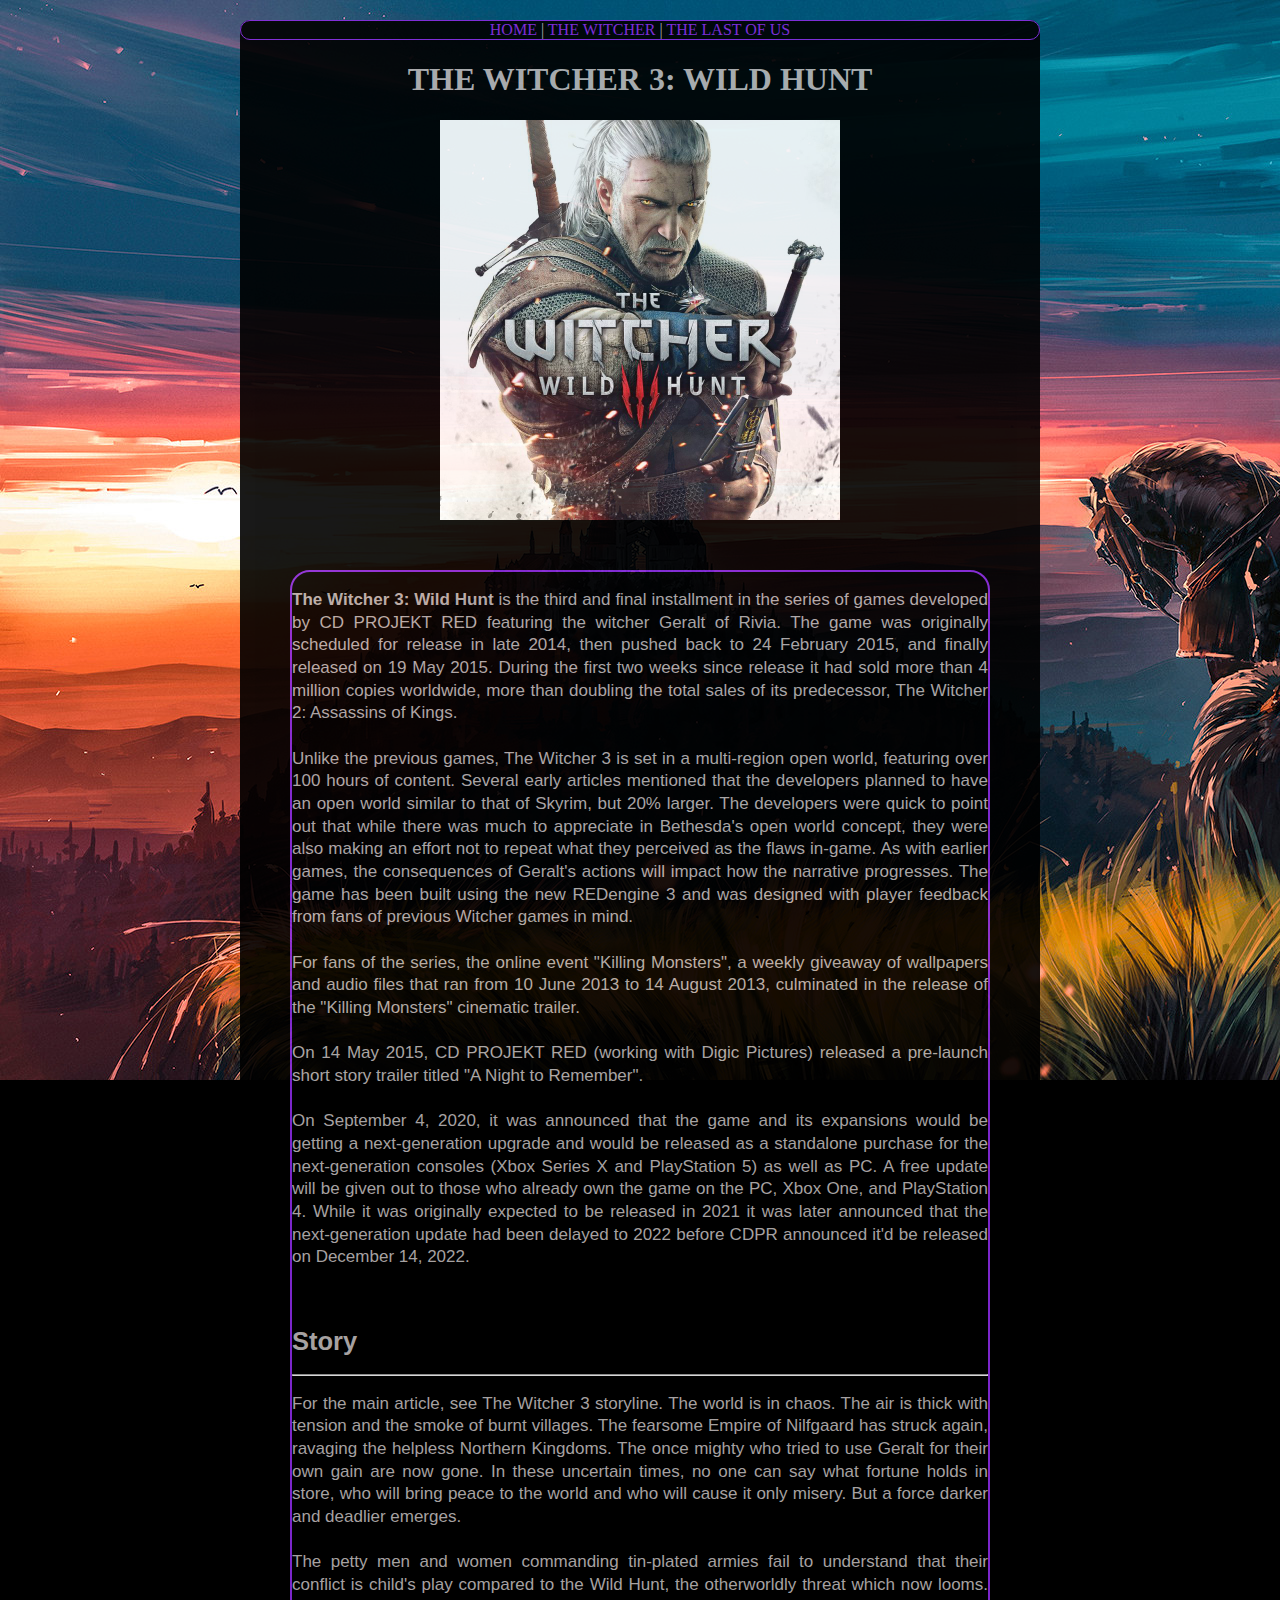
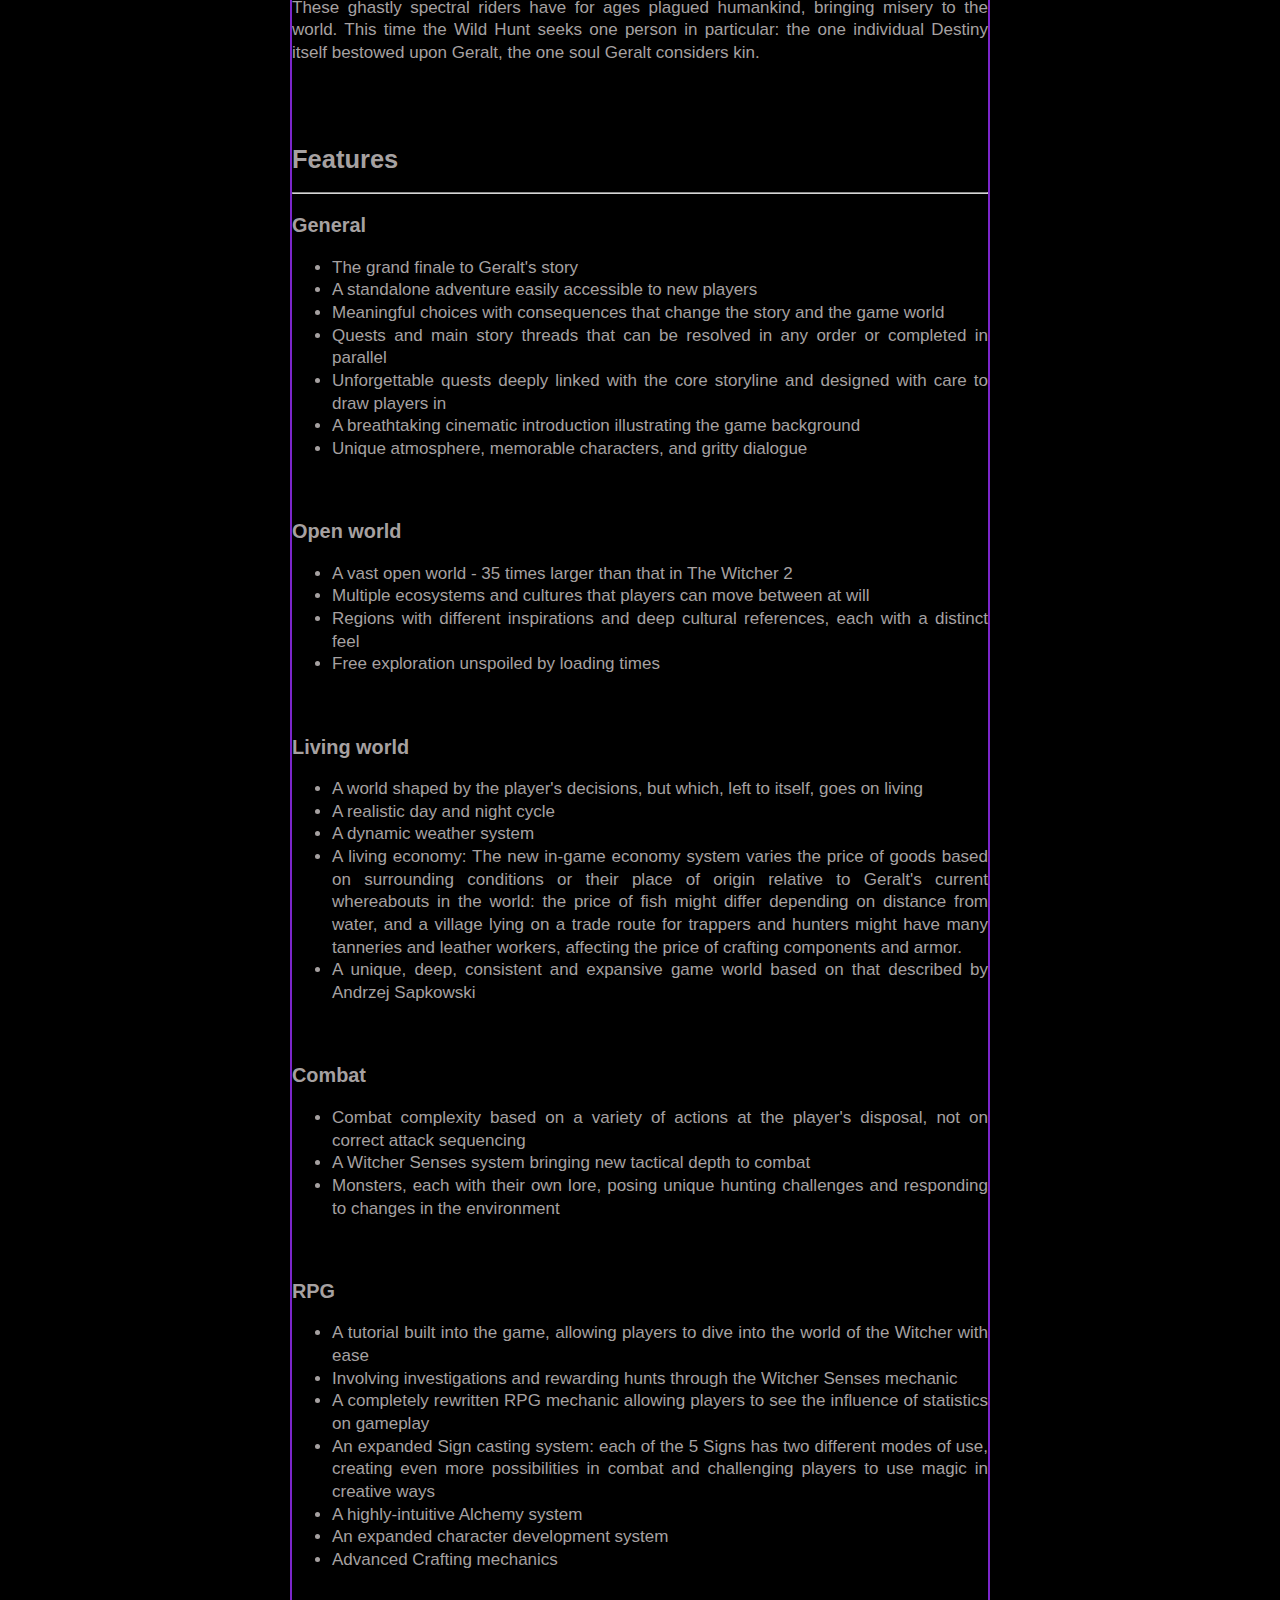
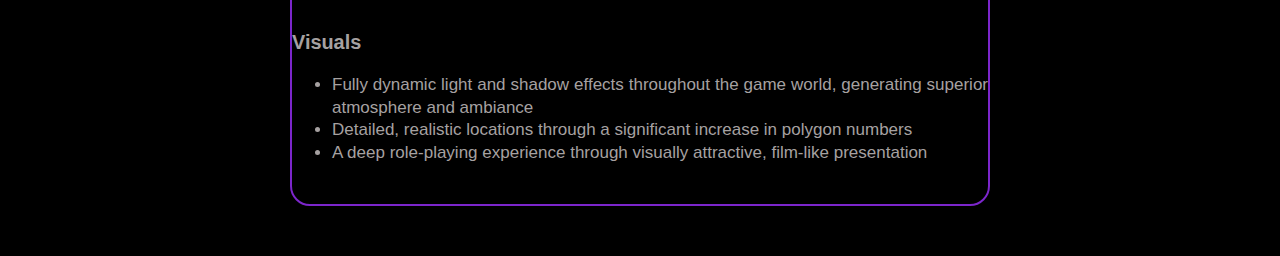
==== the-witcher-3.html @ 98abf648 "'-'" ====
<!DOCTYPE html>
<html lang="en">

<head>
    <link rel="stylesheet" href="style.css">
    <script src="script.js"></script>
    <meta charset="UTF-8">
    <meta http-equiv="X-UA-Compatible" content="IE=edge">
    <meta name="viewport" content="width=device-width, initial-scale=1.0">
    <title>Melhores Jogos</title>
</head>

<body class="the-witcher-page">
    <div class="div-principal">
        <div class="menuDiv">
            <a class="menu" href="index.html">HOME</a> |
            <a class="menu" href="the-witcher-3.html">THE WITCHER</a> |
            <a class="menu" href="the-witcher-3.html">THE LAST OF US</a>
        </div>

        <h1 class="titulo1">THE WITCHER 3: WILD HUNT</h1>
        <img class="img-principal" src="img/img-01-the-witcher-3.jfif" title="The Witcher 3">

        <div class="container-texto-the-witcher">
            <p>
                <b>The Witcher 3: Wild Hunt</b> is the third and final installment in the series of games developed by
                CD PROJEKT RED
                featuring the witcher Geralt of Rivia. The game was originally scheduled for release in late 2014, then
                pushed
                back to 24 February 2015, and finally released on 19 May 2015. During the first two weeks since release
                it
                had sold more than 4 million copies worldwide, more than doubling the total sales of its predecessor,
                The
                Witcher 2: Assassins of Kings.
                <br><br>
                Unlike the previous games, The Witcher 3 is set in a multi-region open world, featuring over 100 hours
                of
                content. Several early articles mentioned that the developers planned to have an open world similar to
                that
                of Skyrim, but 20% larger. The developers were quick to point out that while there was much to
                appreciate
                in Bethesda's open world concept, they were also making an effort not to repeat what they perceived as
                the flaws
                in-game. As with earlier games, the consequences of Geralt's actions will impact how the narrative
                progresses.
                The game has been built using the new REDengine 3 and was designed with player feedback from fans of
                previous
                Witcher games in mind.
                <br><br>
                For fans of the series, the online event "Killing Monsters", a weekly giveaway of wallpapers and audio
                files
                that ran from 10 June 2013 to 14 August 2013, culminated in the release of the "Killing Monsters"
                cinematic
                trailer.
                <br><br>
                On 14 May 2015, CD PROJEKT RED (working with Digic Pictures) released a pre-launch short story trailer
                titled "A
                Night to Remember".
                <br><br>
                On September 4, 2020, it was announced that the game and its expansions would be getting a
                next-generation
                upgrade and would be released as a standalone purchase for the next-generation consoles (Xbox Series X
                and
                PlayStation 5) as well as PC. A free update will be given out to those who already own the game on the
                PC, Xbox
                One, and PlayStation 4. While it was originally expected to be released in 2021 it was later announced
                that the next-generation update had been delayed to 2022 before CDPR announced it'd be released on
                December
                14, 2022.
            </p>
            <br>
            <h2>Story</h2>
            <hr>
            <p>
                For the main article, see The Witcher 3 storyline.
                The world is in chaos. The air is thick with tension and the smoke of burnt villages. The fearsome
                Empire of
                Nilfgaard has struck again, ravaging the helpless Northern Kingdoms. The once mighty who tried to use
                Geralt for
                their own gain are now gone. In these uncertain times, no one can say what fortune holds in store, who
                will bring
                peace to the world and who will cause it only misery. But a force darker and deadlier emerges.
                <br><br>
                The petty men and women commanding tin-plated armies fail to understand that their conflict is child's
                play compared
                to the Wild Hunt, the otherworldly threat which now looms. These ghastly spectral riders have for ages
                plagued
                humankind, bringing misery to the world. This time the Wild Hunt seeks one person in particular: the one
                individual
                Destiny itself bestowed upon Geralt, the one soul Geralt considers kin.
            </p>
            <br><br>
            <h2>Features</h2>
            <hr>
            <h3>General</h3>
            <ul>
                <li>The grand finale to Geralt's story</li>
                <li>A standalone adventure easily accessible to new players</li>
                <li>Meaningful choices with consequences that change the story and the game world</li>
                <li>Quests and main story threads that can be resolved in any order or completed in parallel</li>
                <li>Unforgettable quests deeply linked with the core storyline and designed with care to draw players in</li>
                <li>A breathtaking cinematic introduction illustrating the game background</li>
                <li>Unique atmosphere, memorable characters, and gritty dialogue</li>
            </ul>
            <br>
            <h3>Open world</h3>
            <ul>
                <li>A vast open world - 35 times larger than that in The Witcher 2</li>
                <li>Multiple ecosystems and cultures that players can move between at will</li>
                <li>Regions with different inspirations and deep cultural references, each with a distinct feel</li>
                <li>Free exploration unspoiled by loading times</li>
            </ul>
            <br>
            <h3>Living world</h3>       
            <ul>
                <li>A world shaped by the player's decisions, but which, left to itself, goes on living</li>
                <li>A realistic day and night cycle</li>
                <li>A dynamic weather system</li>
                <li>A living economy: The new in-game economy system varies the price of goods based on surrounding conditions
                    or their place of origin relative to Geralt's current whereabouts in the world: the price of fish might
                    differ depending on distance from water, and a village lying on a trade route for trappers and hunters might
                    have many tanneries and leather workers, affecting the price of crafting components and armor.</li>
                <li>A unique, deep, consistent and expansive game world based on that described by Andrzej Sapkowski</li>
            </ul>     
            <br>
            <h3>Combat</h3>
            <ul>
                <li>Combat complexity based on a variety of actions at the player's disposal, not on correct attack sequencing</li>
                <li>A Witcher Senses system bringing new tactical depth to combat</li>
                <li>Monsters, each with their own lore, posing unique hunting challenges and responding to changes in the
                    environment</li>
            </ul>
            <br>
            <h3>RPG</h3>
            <ul>
                <li>A tutorial built into the game, allowing players to dive into the world of the Witcher with ease</li>
                <li>Involving investigations and rewarding hunts through the Witcher Senses mechanic</li>
                <li>A completely rewritten RPG mechanic allowing players to see the influence of statistics on gameplay</li>
                <li>An expanded Sign casting system: each of the 5 Signs has two different modes of use, creating even more
                    possibilities in combat and challenging players to use magic in creative ways</li>
                <li>A highly-intuitive Alchemy system</li>
                <li>An expanded character development system</li>
                <li>Advanced Crafting mechanics</li>
            </ul>
            <br>
            <h3>Visuals</h3>
            <ul>
                <li>Fully dynamic light and shadow effects throughout the game world, generating superior atmosphere and
                    ambiance</li>
                <li>Detailed, realistic locations through a significant increase in polygon numbers</li>
                <li>A deep role-playing experience through visually attractive, film-like presentation</li>
            </ul>
            <br>
        </div> 
    </div>
</body>
</html>
---- style.css ----
.menu {
    text-decoration: none;
    color: blueviolet;
}

.menu:hover {
    font-weight: bold;
    font-size: 20px;
}

.menuDiv {
    text-align: center;
    border: 1px solid blueviolet;
    border-radius: 30px;
}

.titulo1 {
    text-align: center;
}

.img-principal {
    display: block;
    margin-left: auto;
    margin-right: auto;
    width: 50%;
}

.texto-geografia {
    font-family: Arial, Helvetica, sans-serif;
    font-size: 20px;
    text-align: justify;

}

.container-texto-the-witcher {
    text-align: justify;
    font-family: Arial, Helvetica, sans-serif;
    font-size: 17px;
    line-height: 0.6cm;
    margin: 50px;
    border: 2px solid blueviolet;
    border-radius: 20px;
    background-color: black;
}

.div-principal {
    background-color: black;
    text-align: center;
    border-radius: 10px;
    display: block;
    margin-left: auto;
    margin-right: auto;
    width: 50%;
    max-width: 2000px;
    min-width: 800px;

}

.the-witcher-page {
    background-image: url(img/background1.jpg);
}

.home-page {}

.purchase-game-hlink {
    text-align: center;
    font-size: 25px;
    height: 2;
}

body {
    margin: 20px;
    color: rgb(184, 179, 179);

    background-color: rgba(0, 0, 0, 50);
    background-repeat: no-repeat;
    background-attachment: fixed;
    opacity: 0.9;
}

table,
th,
td {
    border: 1px solid white;
    text-align: center;
    border-collapse: collapse;
}


table {
    width: 100%
}

tr:hover {
    background-color: rgb(63, 59, 59);
}
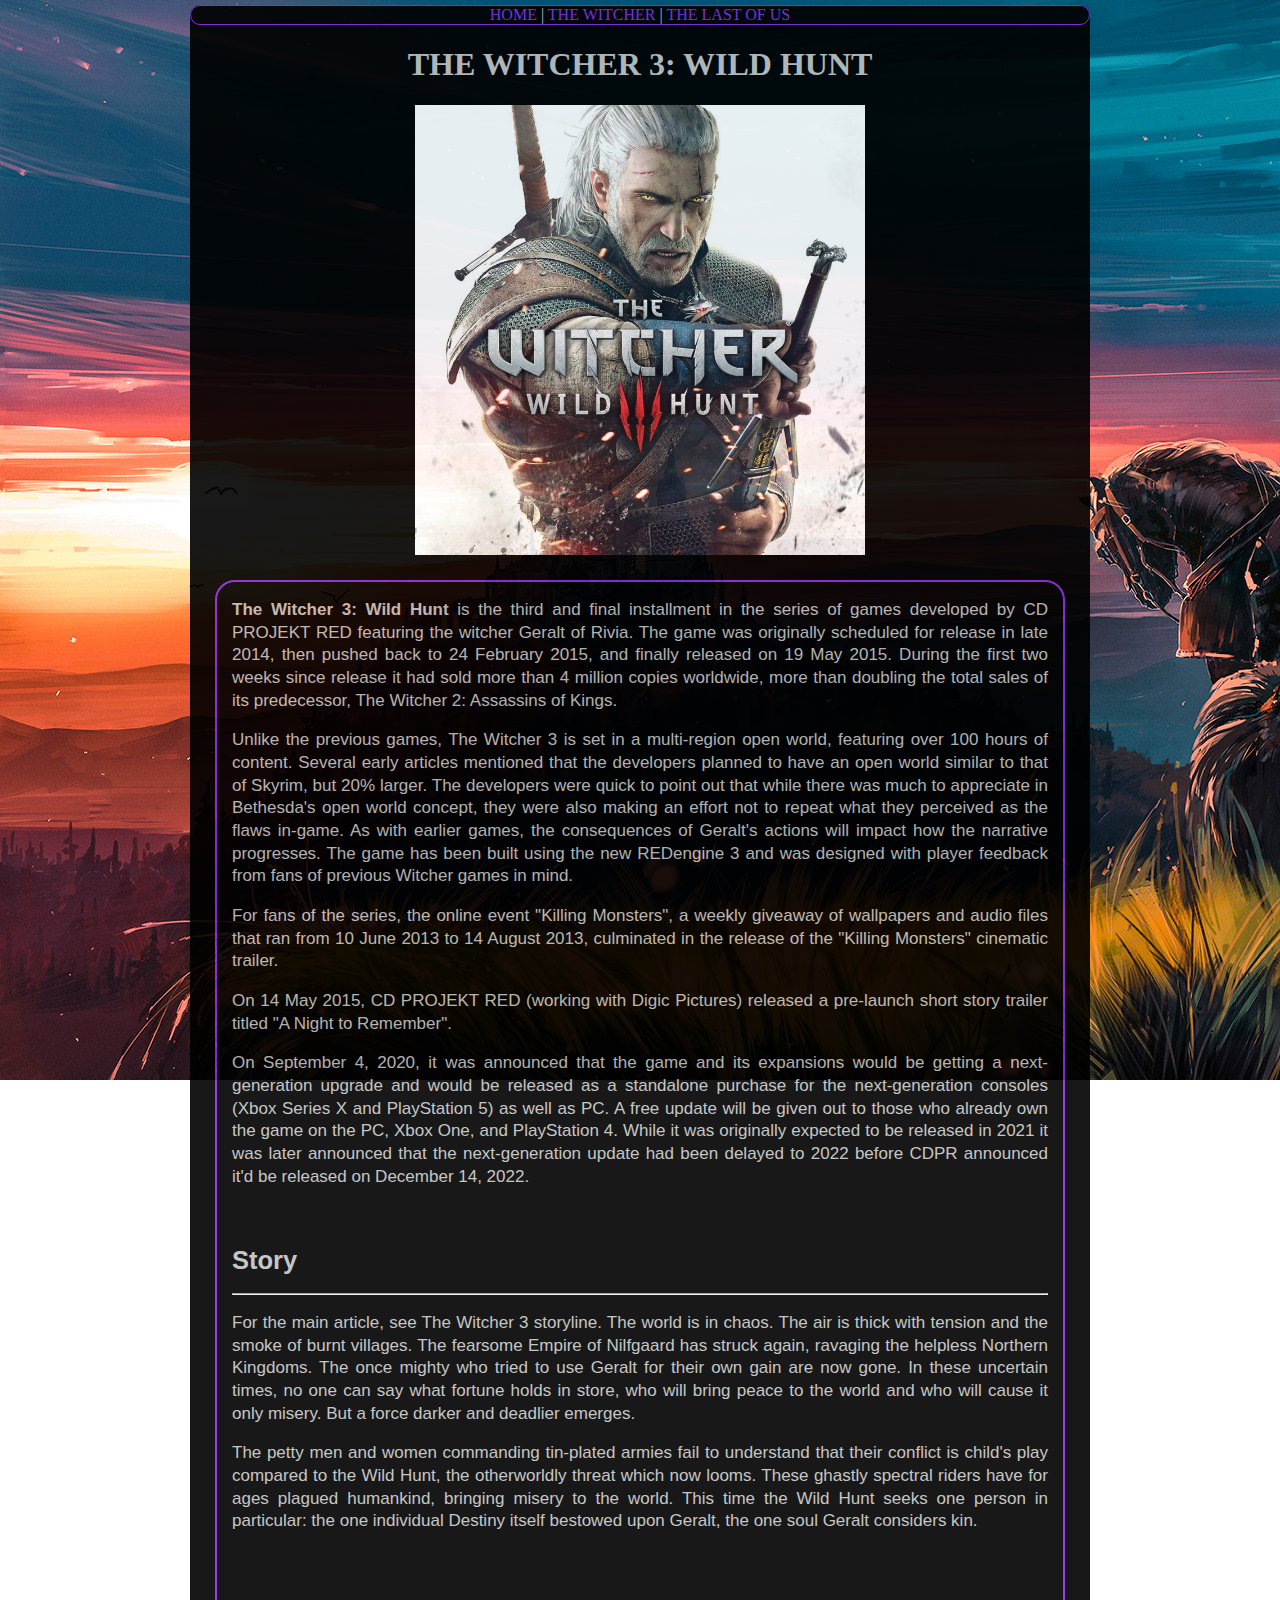
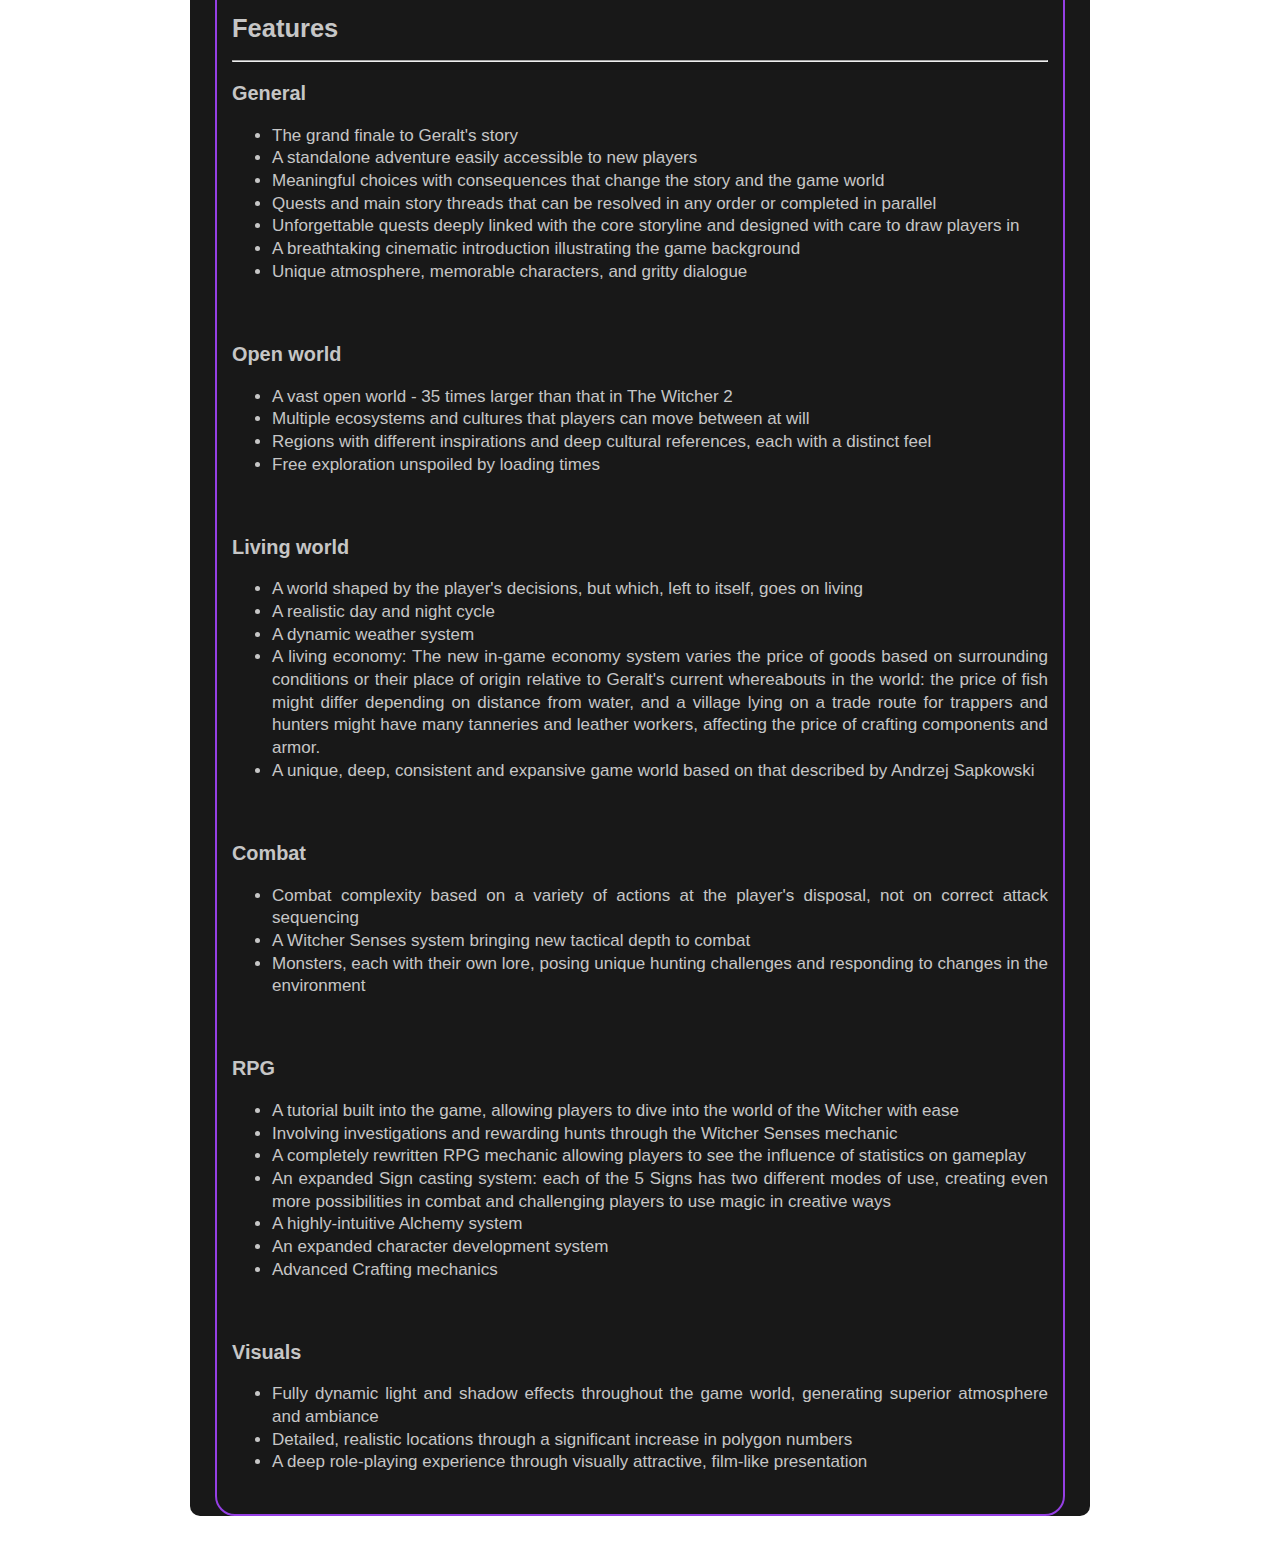
==== commit 880d76d8: "'-'" ====
--- a/the-witcher-3.html
+++ b/the-witcher-3.html
@@ -10,29 +10,28 @@
     <title>Melhores Jogos</title>
 </head>
 
-<body class="the-witcher-page">
-    <div class="div-principal">
-        <div class="menuDiv">
-            <a class="menu" href="index.html">HOME</a> |
-            <a class="menu" href="the-witcher-3.html">THE WITCHER</a> |
-            <a class="menu" href="the-witcher-3.html">THE LAST OF US</a>
+<body class="the-witcher-3">
+    <div class="the-witcher-3 main-container">
+        <div class="menu">
+            <a class="menu-item" href="index.html">HOME</a> |
+            <a class="menu-item" href="the-witcher-3.html">THE WITCHER</a> |
+            <a class="menu-item" href="the-witcher-3.html">THE LAST OF US</a>
         </div>
 
-        <h1 class="titulo1">THE WITCHER 3: WILD HUNT</h1>
-        <img class="img-principal" src="img/img-01-the-witcher-3.jfif" title="The Witcher 3">
+        <h1 class="the-witcher-3 main-headline">THE WITCHER 3: WILD HUNT</h1>
+        <img class="the-witcher-3 main-img" src="img/img-01-the-witcher-3.jfif" title="The Witcher 3">
 
-        <div class="container-texto-the-witcher">
-            <p>
+        <div class="the-witcher-3 content">
+            <p class="the-witcher-3">
                 <b>The Witcher 3: Wild Hunt</b> is the third and final installment in the series of games developed by
-                CD PROJEKT RED
-                featuring the witcher Geralt of Rivia. The game was originally scheduled for release in late 2014, then
-                pushed
-                back to 24 February 2015, and finally released on 19 May 2015. During the first two weeks since release
+                CD PROJEKT RED featuring the witcher Geralt of Rivia. The game was originally scheduled for release in late 2014, then
+                pushed back to 24 February 2015, and finally released on 19 May 2015. During the first two weeks since release
                 it
                 had sold more than 4 million copies worldwide, more than doubling the total sales of its predecessor,
                 The
                 Witcher 2: Assassins of Kings.
-                <br><br>
+            </p>
+            <p class="the-witcher-3">
                 Unlike the previous games, The Witcher 3 is set in a multi-region open world, featuring over 100 hours
                 of
                 content. Several early articles mentioned that the developers planned to have an open world similar to
@@ -46,17 +45,20 @@
                 The game has been built using the new REDengine 3 and was designed with player feedback from fans of
                 previous
                 Witcher games in mind.
-                <br><br>
+            </p>
+            <p class="the-witcher-3">
                 For fans of the series, the online event "Killing Monsters", a weekly giveaway of wallpapers and audio
                 files
                 that ran from 10 June 2013 to 14 August 2013, culminated in the release of the "Killing Monsters"
                 cinematic
                 trailer.
-                <br><br>
+            </p>
+            <p class="the-witcher-3">
                 On 14 May 2015, CD PROJEKT RED (working with Digic Pictures) released a pre-launch short story trailer
                 titled "A
                 Night to Remember".
-                <br><br>
+            </p>
+            <p class="the-witcher-3">
                 On September 4, 2020, it was announced that the game and its expansions would be getting a
                 next-generation
                 upgrade and would be released as a standalone purchase for the next-generation consoles (Xbox Series X
@@ -69,9 +71,9 @@
                 14, 2022.
             </p>
             <br>
-            <h2>Story</h2>
+            <h2 class="the-witcher-3">Story</h2>
             <hr>
-            <p>
+            <p class="the-witcher-3">
                 For the main article, see The Witcher 3 storyline.
                 The world is in chaos. The air is thick with tension and the smoke of burnt villages. The fearsome
                 Empire of
@@ -80,7 +82,8 @@
                 their own gain are now gone. In these uncertain times, no one can say what fortune holds in store, who
                 will bring
                 peace to the world and who will cause it only misery. But a force darker and deadlier emerges.
-                <br><br>
+            </p>
+            <p class="the-witcher-3">
                 The petty men and women commanding tin-plated armies fail to understand that their conflict is child's
                 play compared
                 to the Wild Hunt, the otherworldly threat which now looms. These ghastly spectral riders have for ages
@@ -90,10 +93,10 @@
                 Destiny itself bestowed upon Geralt, the one soul Geralt considers kin.
             </p>
             <br><br>
-            <h2>Features</h2>
+            <h2 class="the-witcher-3">Features</h2>
             <hr>
-            <h3>General</h3>
-            <ul>
+            <h3 class="the-witcher-3">General</h3>
+            <ul class="the-witcher-3">
                 <li>The grand finale to Geralt's story</li>
                 <li>A standalone adventure easily accessible to new players</li>
                 <li>Meaningful choices with consequences that change the story and the game world</li>
@@ -103,16 +106,16 @@
                 <li>Unique atmosphere, memorable characters, and gritty dialogue</li>
             </ul>
             <br>
-            <h3>Open world</h3>
-            <ul>
+            <h3 class="the-witcher-3">Open world</h3>
+            <ul class="the-witcher-3">
                 <li>A vast open world - 35 times larger than that in The Witcher 2</li>
                 <li>Multiple ecosystems and cultures that players can move between at will</li>
                 <li>Regions with different inspirations and deep cultural references, each with a distinct feel</li>
                 <li>Free exploration unspoiled by loading times</li>
             </ul>
             <br>
-            <h3>Living world</h3>       
-            <ul>
+            <h3 class="the-witcher-3">Living world</h3>       
+            <ul class="the-witcher-3">
                 <li>A world shaped by the player's decisions, but which, left to itself, goes on living</li>
                 <li>A realistic day and night cycle</li>
                 <li>A dynamic weather system</li>
@@ -123,15 +126,15 @@
                 <li>A unique, deep, consistent and expansive game world based on that described by Andrzej Sapkowski</li>
             </ul>     
             <br>
-            <h3>Combat</h3>
-            <ul>
+            <h3 class="the-witcher-3">Combat</h3>
+            <ul class="the-witcher-3">
                 <li>Combat complexity based on a variety of actions at the player's disposal, not on correct attack sequencing</li>
                 <li>A Witcher Senses system bringing new tactical depth to combat</li>
                 <li>Monsters, each with their own lore, posing unique hunting challenges and responding to changes in the
                     environment</li>
             </ul>
             <br>
-            <h3>RPG</h3>
+            <h3 class="the-witcher-3">RPG</h3>
             <ul>
                 <li>A tutorial built into the game, allowing players to dive into the world of the Witcher with ease</li>
                 <li>Involving investigations and rewarding hunts through the Witcher Senses mechanic</li>
@@ -143,8 +146,8 @@
                 <li>Advanced Crafting mechanics</li>
             </ul>
             <br>
-            <h3>Visuals</h3>
-            <ul>
+            <h3 class="the-witcher-3">Visuals</h3>
+            <ul class="the-witcher-3">
                 <li>Fully dynamic light and shadow effects throughout the game world, generating superior atmosphere and
                     ambiance</li>
                 <li>Detailed, realistic locations through a significant increase in polygon numbers</li>
--- a/style.css
+++ b/style.css
@@ -1,62 +1,56 @@
-.menu {
+a.menu-item {
     text-decoration: none;
     color: blueviolet;
 }
 
-.menu:hover {
+a.menu-item:hover {
     font-weight: bold;
     font-size: 20px;
 }
 
-.menuDiv {
+div.menu {
     text-align: center;
     border: 1px solid blueviolet;
     border-radius: 30px;
 }
 
-.titulo1 {
+h1.main-headline {
     text-align: center;
 }
 
-.img-principal {
+img.main-img {
     display: block;
     margin-left: auto;
     margin-right: auto;
     width: 50%;
 }
 
-.texto-geografia {
-    font-family: Arial, Helvetica, sans-serif;
-    font-size: 20px;
-    text-align: justify;
-
+div.main-container {
+    background-color: black;
+    text-align: center;
+    border-radius: 10px;
+    display: block;
+    margin: 5px auto;
+    width: auto;
+    max-width: 900px;
+    min-width: 400px;
 }
 
-.container-texto-the-witcher {
+div.content {
     text-align: justify;
     font-family: Arial, Helvetica, sans-serif;
     font-size: 17px;
     line-height: 0.6cm;
-    margin: 50px;
+    margin: 25px;
     border: 2px solid blueviolet;
     border-radius: 20px;
     background-color: black;
+    padding: 0px 15px
 }
 
-.div-principal {
-    background-color: black;
-    text-align: center;
-    border-radius: 10px;
-    display: block;
-    margin-left: auto;
-    margin-right: auto;
-    width: 50%;
-    max-width: 2000px;
-    min-width: 800px;
 
-}
 
-.the-witcher-page {
+body.the-witcher-3 {
     background-image: url(img/background1.jpg);
 }
 
@@ -69,29 +63,10 @@
 }
 
 body {
-    margin: 20px;
-    color: rgb(184, 179, 179);
-
-    background-color: rgba(0, 0, 0, 50);
+    margin: 5px;
+    color: silver;
     background-repeat: no-repeat;
-    background-attachment: fixed;
+    background-attachment: fixed;;
     opacity: 0.9;
 }
 
-table,
-th,
-td {
-    border: 1px solid white;
-    text-align: center;
-    border-collapse: collapse;
-}
-
-
-table {
-    width: 100%
-}
-
-tr:hover {
-    background-color: rgb(63, 59, 59);
-}
-
